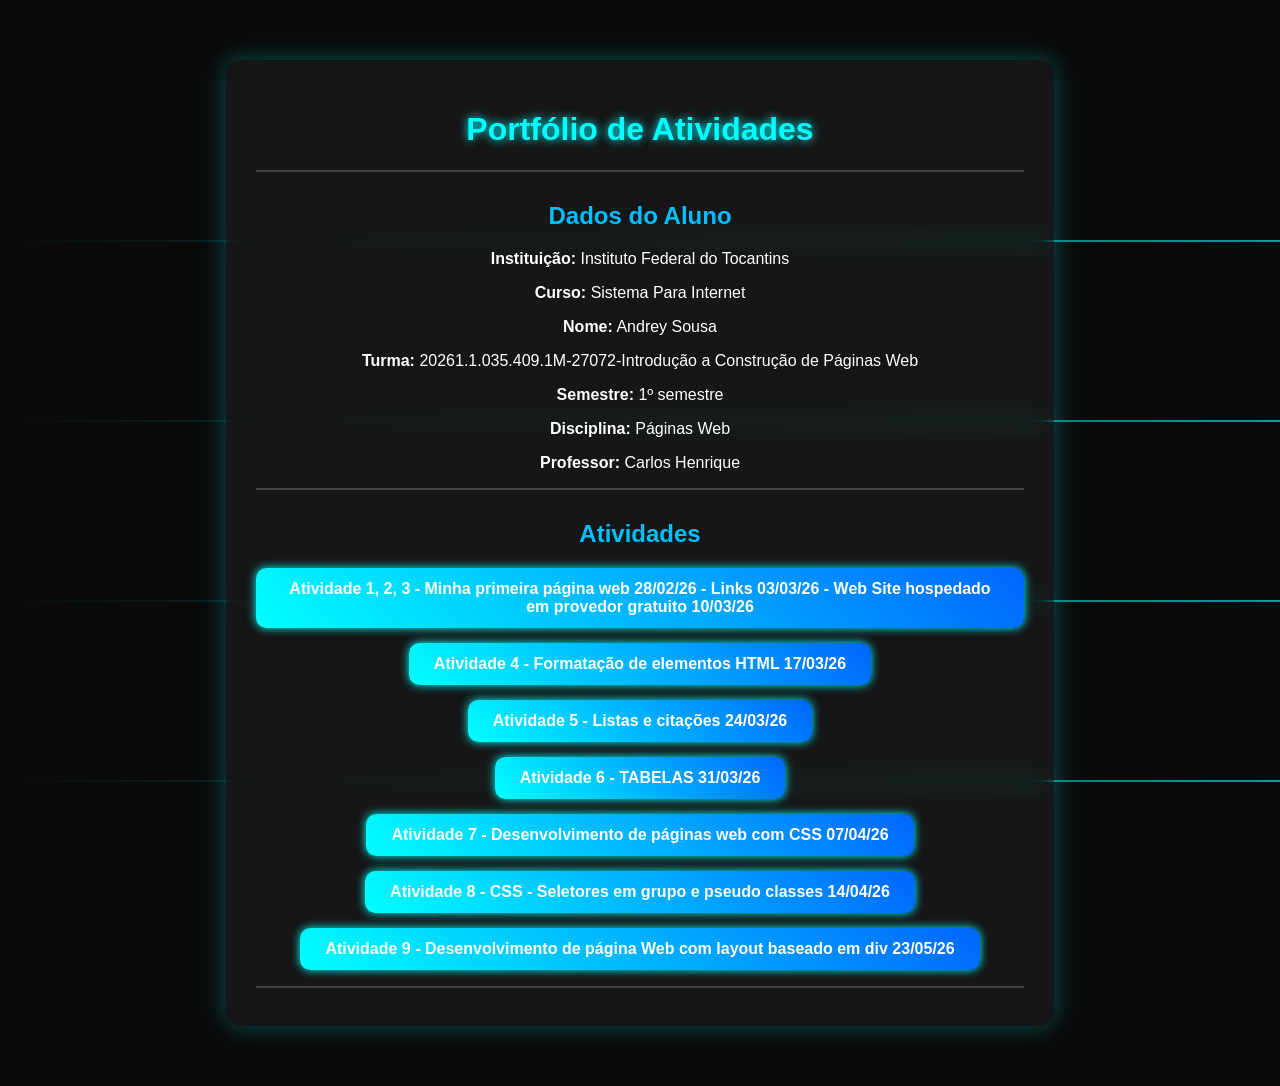
==== index.html @ 86d2af99 "Fix HTML formatting and add missing activity link" ====
<!DOCTYPE html>
<html lang="pt-br">
<head>
    
    <title>Portfólio de Atividades</title>

    <style>
        body {
            margin: 0;
            font-family: Arial, sans-serif;
            color: white;
            background: #0a0a0a;
            overflow-x: hidden;
        }
        .background {
            position: fixed;
            width: 100%;
            height: 100%;
            z-index: -1;
            overflow: hidden;
        }

        .linha {
            position: absolute;
            width: 200%;
            height: 2px;
            background: linear-gradient(90deg, transparent, #00ffff, transparent);
            animation: mover 6s linear infinite;
            opacity: 0.6;
        }

        .linha:nth-child(1) { top: 20%; animation-delay: 0s; }
        .linha:nth-child(2) { top: 40%; animation-delay: 2s; }
        .linha:nth-child(3) { top: 60%; animation-delay: 4s; }
        .linha:nth-child(4) { top: 80%; animation-delay: 1s; }

        @keyframes mover {
            from { transform: translateX(-50%); }
            to { transform: translateX(0%); }
        }

        .container {
            width: 60%;
            margin: 60px auto;
            padding: 30px;
            border-radius: 15px;
            text-align: center;

            background: rgba(255, 255, 255, 0.05);
            backdrop-filter: blur(12px);

            box-shadow: 0 0 25px rgba(0, 255, 255, 0.3);
        }

        h1 {
            color: #00ffff;
            text-shadow: 0 0 10px #00ffff;
        }

        h2 {
            margin-top: 30px;
            color: #00bfff;
        }

        hr {
            border: 1px solid rgba(255,255,255,0.2);
        }

        ul {
            list-style: none;
            padding: 0;
        }

        li {
            margin: 15px 0;
        }

        a {
            display: inline-block;
            padding: 12px 25px;
            background: linear-gradient(45deg, #00ffff, #0066ff);
            color: white;
            text-decoration: none;
            border-radius: 10px;
            font-weight: bold;
            transition: 0.3s;
            box-shadow: 0 0 10px #00ffff;
        }

        a:hover {
            transform: scale(1.08);
            box-shadow: 0 0 20px #00ffff;
        }

        footer {
            margin-top: 20px;
            font-size: 14px;
            color: #aaa;
        }
    </style>
</head>

<body>

    <div class="background">
        <div class="linha"></div>
        <div class="linha"></div>
        <div class="linha"></div>
        <div class="linha"></div>
    </div>

    <div class="container">

        <h1> Portfólio de Atividades</h1>

        <hr>

        <h2> Dados do Aluno</h2>
        <p><strong>Instituição:</strong> Instituto Federal do Tocantins</p>
        <p><strong>Curso:</strong> Sistema Para Internet</p>
        <p><strong>Nome:</strong> Andrey Sousa</p>
        <p><strong>Turma:</strong> 20261.1.035.409.1M-27072-Introdução a Construção de Páginas Web</p>
        <p><strong>Semestre:</strong> 1º semestre</p>
        <p><strong>Disciplina:</strong> Páginas Web</p>
        <p><strong>Professor:</strong> Carlos Henrique</p>

        <hr>

        <h2> Atividades</h2>

        <ul>
           
            <li><a href="https://dryzinm.github.io/Site_Horizon/" target="_blank" rel="noopener noreferrer">Atividade 1, 2, 3 - Minha primeira página web 28/02/26 - Links 03/03/26 - Web Site hospedado em provedor gratuito 10/03/26 

            <li><a href="https://dryzinm.github.io/site-cinema-gran-turismo/" target="_blank" rel="noopener noreferrer">Atividade 4 - Formatação de elementos HTML 17/03/26</a></li>

            <li><a href="https://dryzinm.github.io/Evo-Tec-Redes-Comp/" target="_blank" rel="noopener noreferrer">Atividade 5 - Listas e citações 24/03/26</a></li>

            <li><a href="https://dryzinm.github.io/Loja-Virtual-Tech/" target="_blank" rel="noopener noreferrer">Atividade 6 - TABELAS 31/03/26</a></li>

            <li><a href="https://dryzinm.github.io/Site-Volei-/" target="_blank" rel="nooperner noreferrer">Atividade 7 - Desenvolvimento de páginas web com CSS 07/04/26</a></li>
                
            <li><a href="https://dryzinm.github.io/Site-ForzaMotorsport/" target="_blank" rel="nooperner noreferrer">Atividade 8 - CSS - Seletores em grupo e pseudo classes 14/04/26</a></li>

            <li><a href="https://dryzinm.github.io/Universo-Gamer/" target"_blank" rel="nooperner noreferrer"> Atividade 9 - Desenvolvimento de página Web com layout baseado em div 23/05/26</a></li>
                
        </ul>

        <hr>

       
    </div>

</body>
</html>
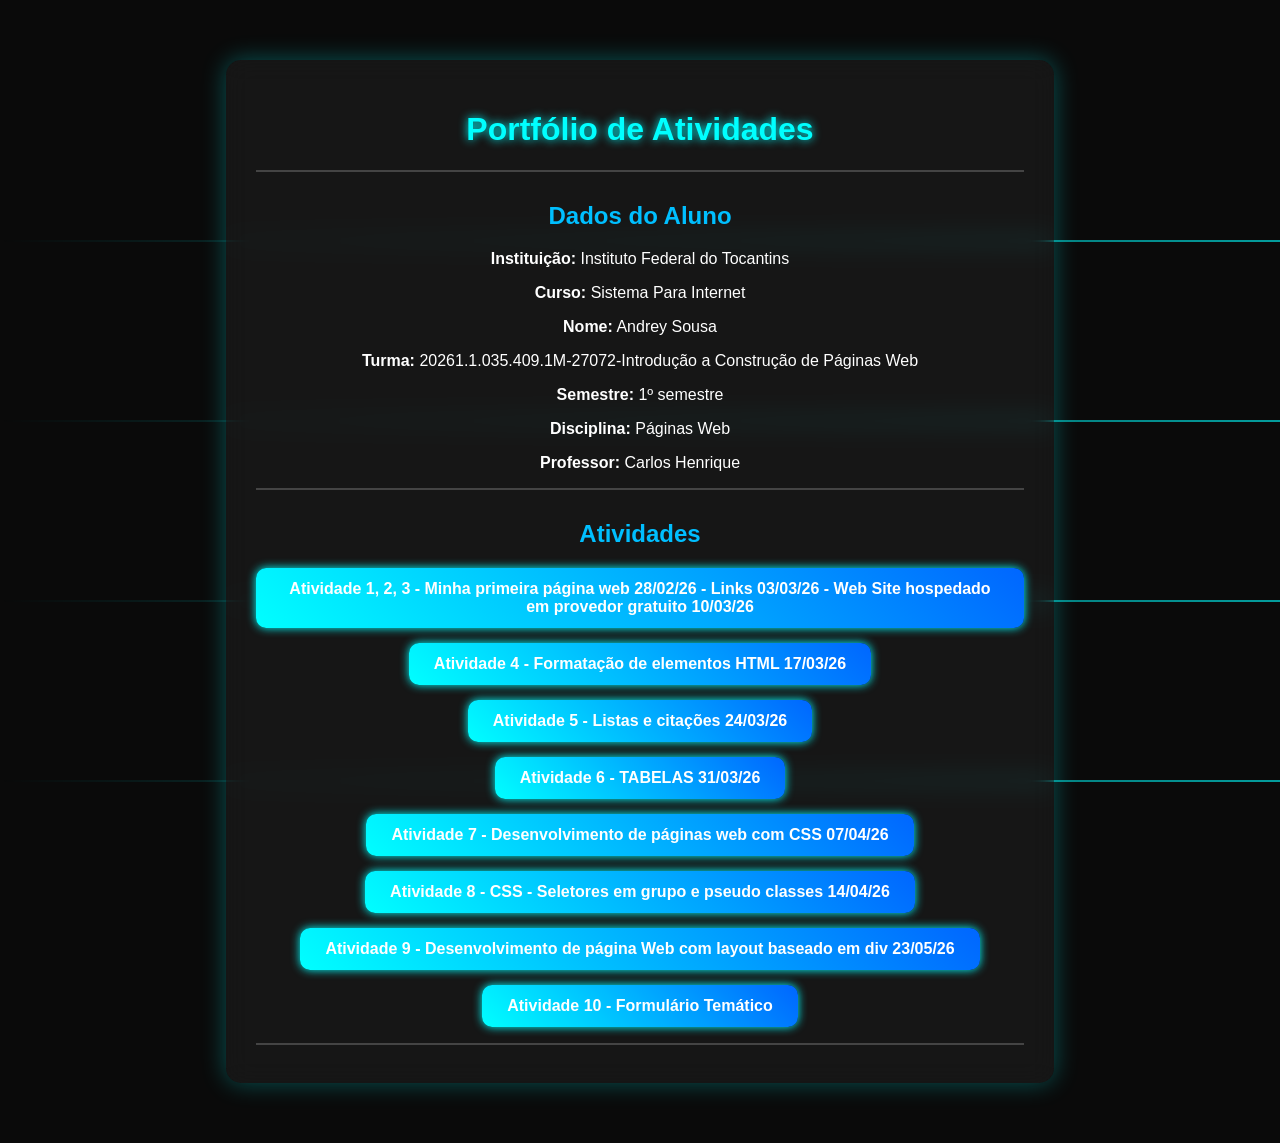
==== commit ab821485: "Fix HTML formatting and add new activities" ====
--- a/index.html
+++ b/index.html
@@ -142,8 +142,9 @@
                 
             <li><a href="https://dryzinm.github.io/Site-ForzaMotorsport/" target="_blank" rel="nooperner noreferrer">Atividade 8 - CSS - Seletores em grupo e pseudo classes 14/04/26</a></li>
 
-            <li><a href="https://dryzinm.github.io/Universo-Gamer/" target"_blank" rel="nooperner noreferrer"> Atividade 9 - Desenvolvimento de página Web com layout baseado em div 23/05/26</a></li>
-                
+            <li><a href="https://dryzinm.github.io/Universo-Gamer/" target="_blank" rel="nooperner noreferrer"> Atividade 9 - Desenvolvimento de página Web com layout baseado em div 23/05/26</a></li>
+
+            <li><a href="https://dryzinm.github.io/Anime-Vanguards/" target="_blank" rel="nooperner noreferrer"> Atividade 10 - Formulário Temático </a></li>
         </ul>
 
         <hr>
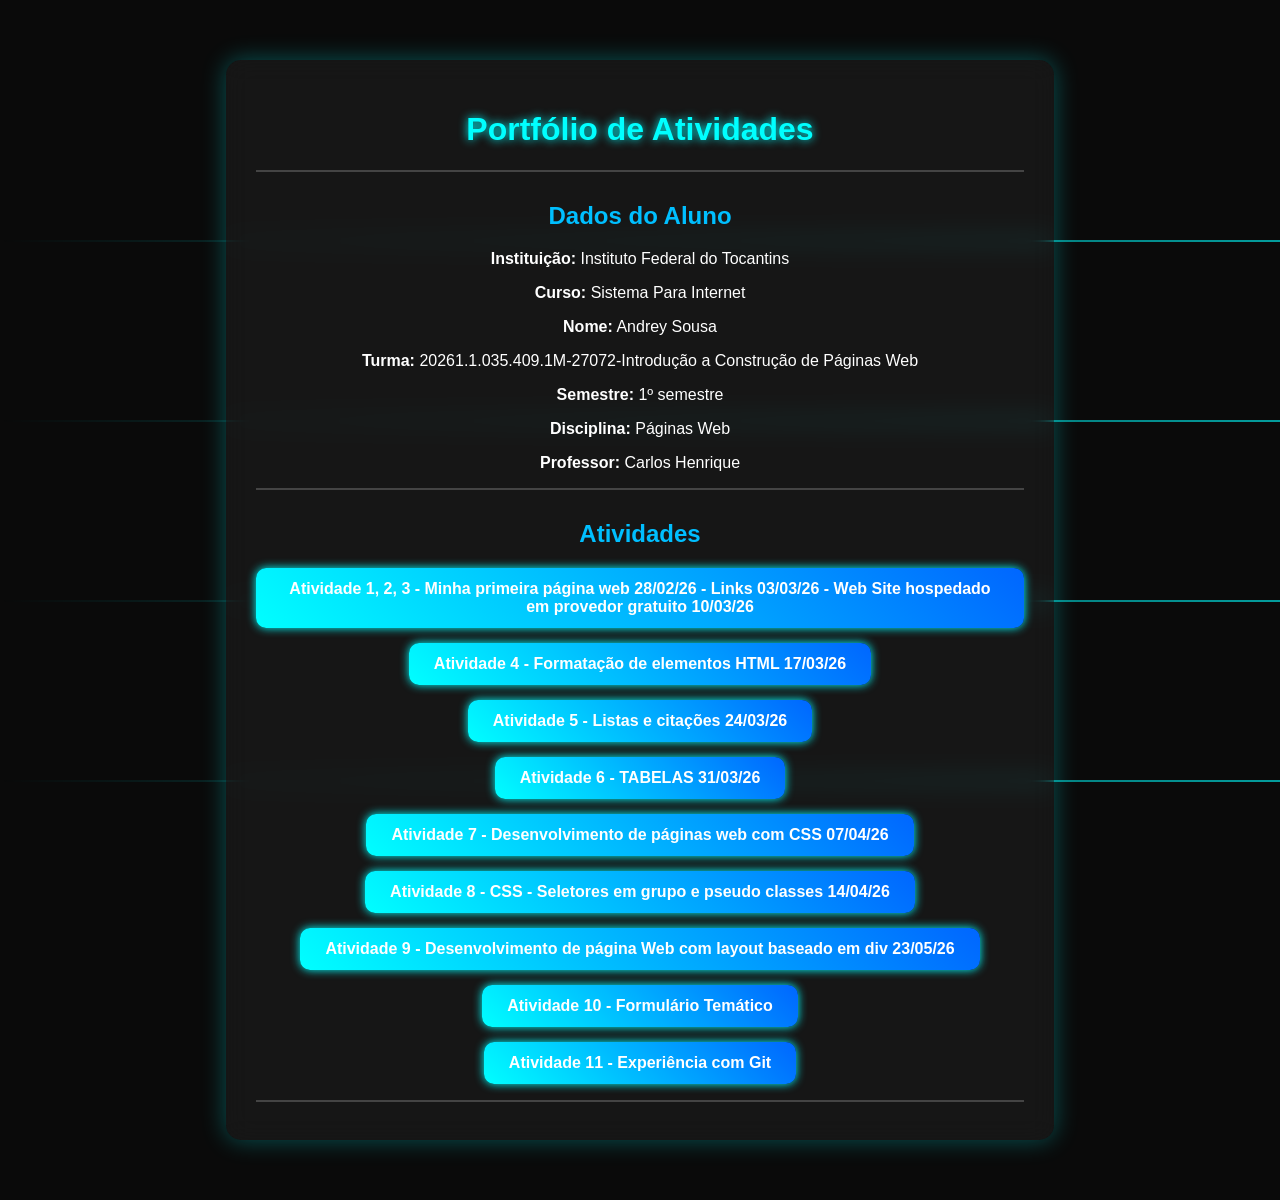
==== commit c32e0c26: "Adiciona página sobre experiência com Git" ====
--- a/index.html
+++ b/index.html
@@ -145,6 +145,8 @@
             <li><a href="https://dryzinm.github.io/Universo-Gamer/" target="_blank" rel="nooperner noreferrer"> Atividade 9 - Desenvolvimento de página Web com layout baseado em div 23/05/26</a></li>
 
             <li><a href="https://dryzinm.github.io/Anime-Vanguards/" target="_blank" rel="nooperner noreferrer"> Atividade 10 - Formulário Temático </a></li>
+
+            <li><a href="1606/experiencia-git.html" target="_blank" rel="nooperner noreferrer"> Atividade 11 - Experiência com Git </a></li>
         </ul>
 
         <hr>
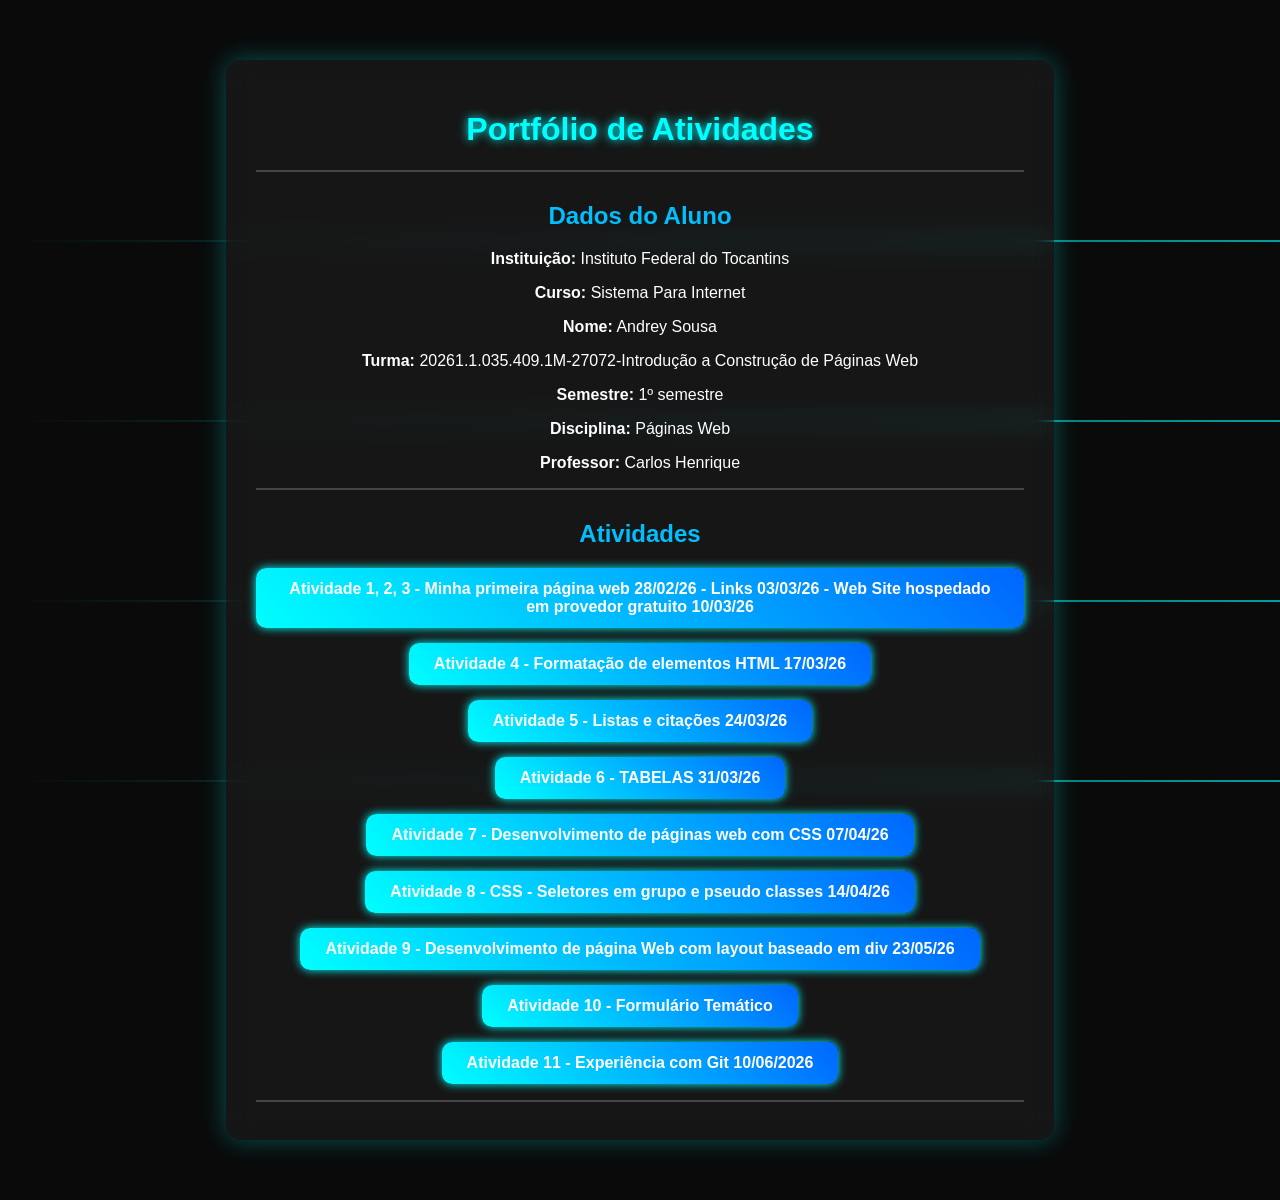
==== commit 79f65918: "Nova atividade adicionada" ====
--- a/index.html
+++ b/index.html
@@ -146,7 +146,7 @@
 
             <li><a href="https://dryzinm.github.io/Anime-Vanguards/" target="_blank" rel="nooperner noreferrer"> Atividade 10 - Formulário Temático </a></li>
 
-            <li><a href="1606/experiencia-git.html" target="_blank" rel="nooperner noreferrer"> Atividade 11 - Experiência com Git </a></li>
+            <li><a href="1606/experiencia-git.html" target="_blank" rel="nooperner noreferrer"> Atividade 11 - Experiência com Git 10/06/2026 </a></li>
         </ul>
 
         <hr>
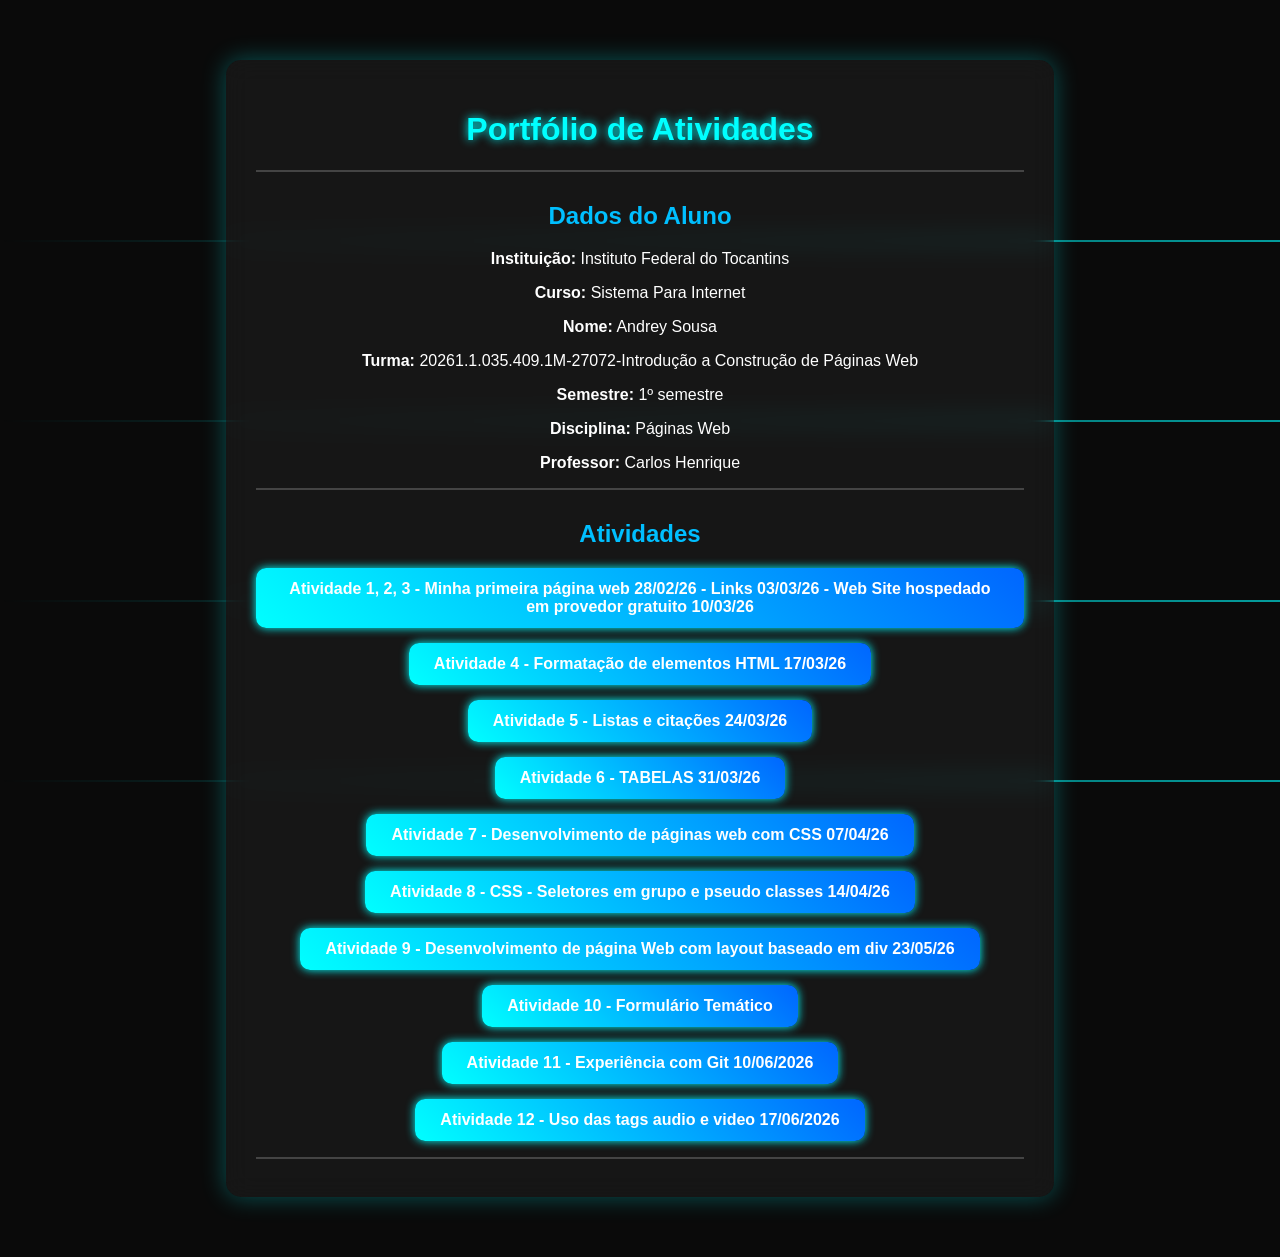
==== commit ec7c19ca: "Adicionado Link referente a Nova Atividade" ====
--- a/index.html
+++ b/index.html
@@ -147,6 +147,9 @@
             <li><a href="https://dryzinm.github.io/Anime-Vanguards/" target="_blank" rel="nooperner noreferrer"> Atividade 10 - Formulário Temático </a></li>
 
             <li><a href="1606/experiencia-git.html" target="_blank" rel="nooperner noreferrer"> Atividade 11 - Experiência com Git 10/06/2026 </a></li>
+
+            <li><a href="1906/index.html" target="_blank" rel="nooperner noreferrer"> Atividade 12 - Uso das tags audio e video 17/06/2026 </a></li>
+
         </ul>
 
         <hr>
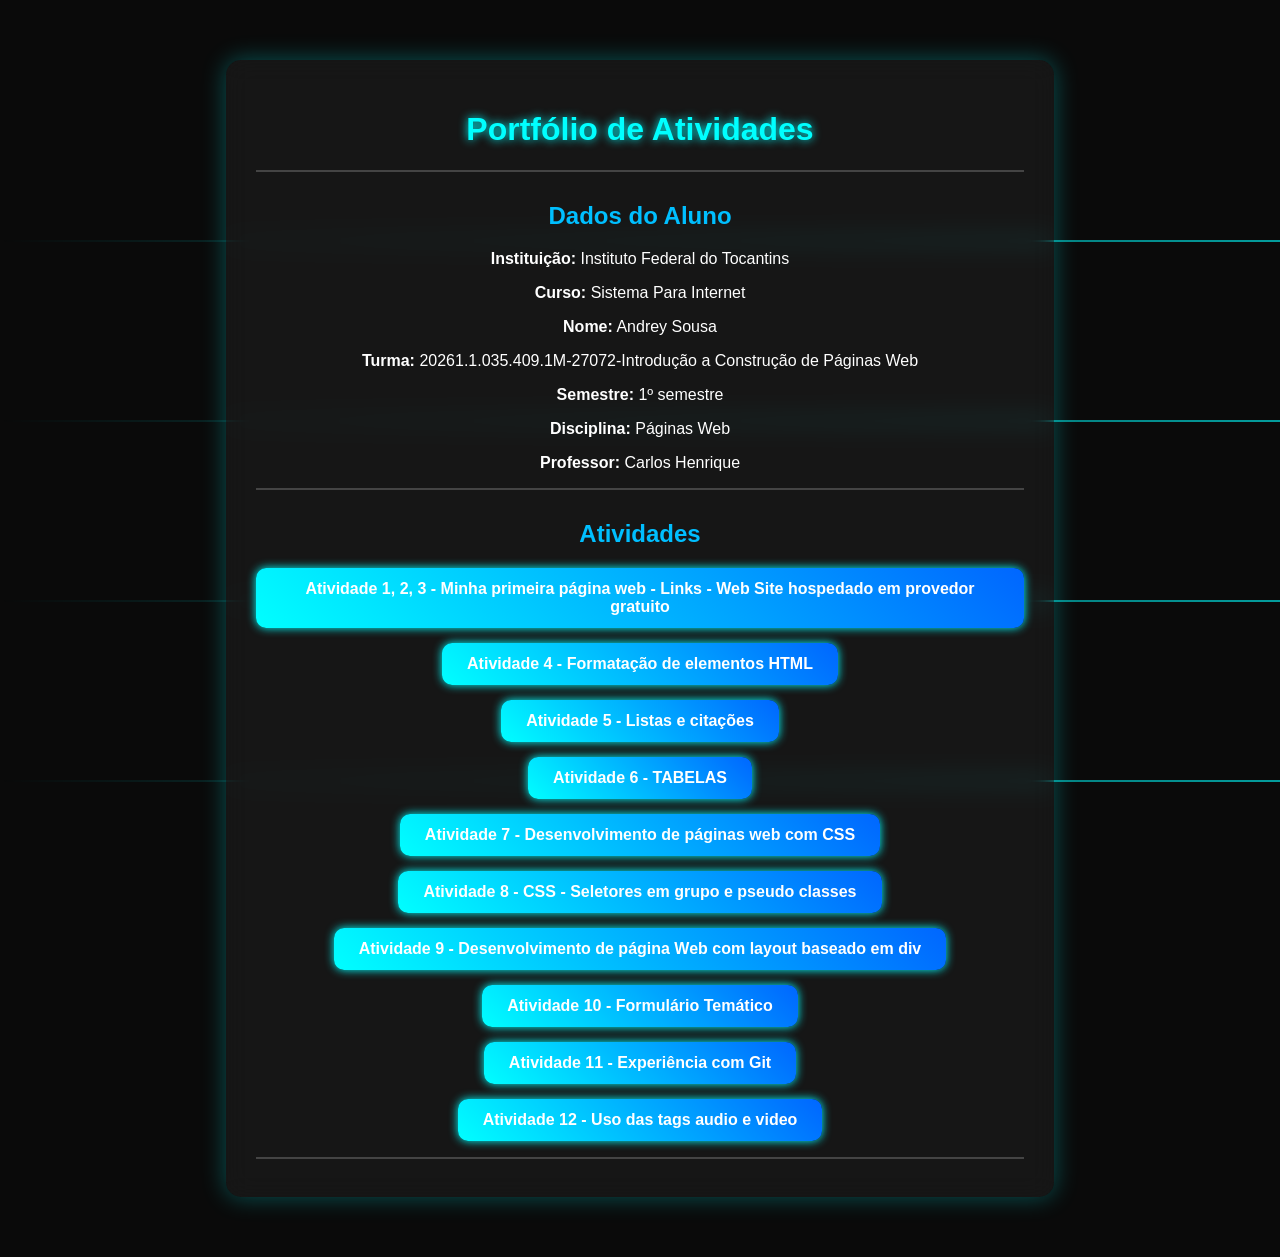
==== commit b9fa5ea7: "Edição de nomes nas tarefas" ====
--- a/index.html
+++ b/index.html
@@ -130,25 +130,25 @@
 
         <ul>
            
-            <li><a href="https://dryzinm.github.io/Site_Horizon/" target="_blank" rel="noopener noreferrer">Atividade 1, 2, 3 - Minha primeira página web 28/02/26 - Links 03/03/26 - Web Site hospedado em provedor gratuito 10/03/26 
+            <li><a href="https://dryzinm.github.io/Site_Horizon/" target="_blank" rel="noopener noreferrer">Atividade 1, 2, 3 - Minha primeira página web  - Links  - Web Site hospedado em provedor gratuito </a></li> 
 
-            <li><a href="https://dryzinm.github.io/site-cinema-gran-turismo/" target="_blank" rel="noopener noreferrer">Atividade 4 - Formatação de elementos HTML 17/03/26</a></li>
+            <li><a href="https://dryzinm.github.io/site-cinema-gran-turismo/" target="_blank" rel="noopener noreferrer">Atividade 4 - Formatação de elementos HTML </a></li>
 
-            <li><a href="https://dryzinm.github.io/Evo-Tec-Redes-Comp/" target="_blank" rel="noopener noreferrer">Atividade 5 - Listas e citações 24/03/26</a></li>
+            <li><a href="https://dryzinm.github.io/Evo-Tec-Redes-Comp/" target="_blank" rel="noopener noreferrer">Atividade 5 - Listas e citações </a></li>
 
-            <li><a href="https://dryzinm.github.io/Loja-Virtual-Tech/" target="_blank" rel="noopener noreferrer">Atividade 6 - TABELAS 31/03/26</a></li>
+            <li><a href="https://dryzinm.github.io/Loja-Virtual-Tech/" target="_blank" rel="noopener noreferrer">Atividade 6 - TABELAS </a></li>
 
-            <li><a href="https://dryzinm.github.io/Site-Volei-/" target="_blank" rel="nooperner noreferrer">Atividade 7 - Desenvolvimento de páginas web com CSS 07/04/26</a></li>
+            <li><a href="https://dryzinm.github.io/Site-Volei-/" target="_blank" rel="nooperner noreferrer">Atividade 7 - Desenvolvimento de páginas web com CSS </a></li>
                 
-            <li><a href="https://dryzinm.github.io/Site-ForzaMotorsport/" target="_blank" rel="nooperner noreferrer">Atividade 8 - CSS - Seletores em grupo e pseudo classes 14/04/26</a></li>
+            <li><a href="https://dryzinm.github.io/Site-ForzaMotorsport/" target="_blank" rel="nooperner noreferrer">Atividade 8 - CSS - Seletores em grupo e pseudo classes </a></li>
 
-            <li><a href="https://dryzinm.github.io/Universo-Gamer/" target="_blank" rel="nooperner noreferrer"> Atividade 9 - Desenvolvimento de página Web com layout baseado em div 23/05/26</a></li>
+            <li><a href="https://dryzinm.github.io/Universo-Gamer/" target="_blank" rel="nooperner noreferrer"> Atividade 9 - Desenvolvimento de página Web com layout baseado em div </a></li>
 
             <li><a href="https://dryzinm.github.io/Anime-Vanguards/" target="_blank" rel="nooperner noreferrer"> Atividade 10 - Formulário Temático </a></li>
 
-            <li><a href="1606/experiencia-git.html" target="_blank" rel="nooperner noreferrer"> Atividade 11 - Experiência com Git 10/06/2026 </a></li>
+            <li><a href="1606/experiencia-git.html" target="_blank" rel="nooperner noreferrer"> Atividade 11 - Experiência com Git  </a></li>
 
-            <li><a href="1906/index.html" target="_blank" rel="nooperner noreferrer"> Atividade 12 - Uso das tags audio e video 17/06/2026 </a></li>
+            <li><a href="1906/index.html" target="_blank" rel="nooperner noreferrer"> Atividade 12 - Uso das tags audio e video </a></li>
 
         </ul>
 
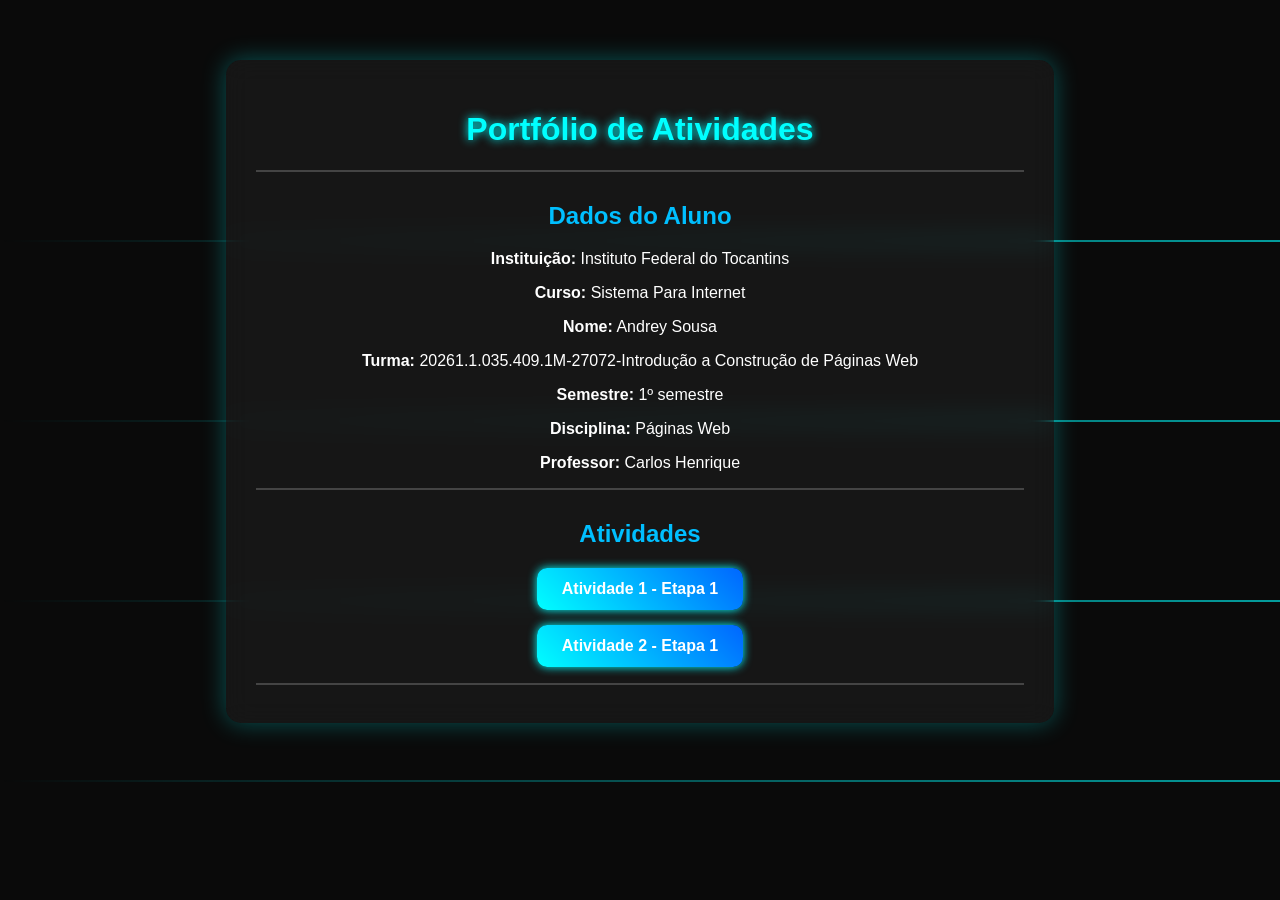
==== commit 39da47a5: "Revise portfolio activities and update links Updated the portfolio activities and links in index.htm" ====
--- a/index.html
+++ b/index.html
@@ -129,26 +129,10 @@
         <h2> Atividades</h2>
 
         <ul>
-           
-            <li><a href="https://dryzinm.github.io/Site_Horizon/" target="_blank" rel="noopener noreferrer">Atividade 1, 2, 3 - Minha primeira página web  - Links  - Web Site hospedado em provedor gratuito </a></li> 
+             
+            <li><a href="https://dryzinm.github.io/Site-ForzaMotorsport/" target="_blank" rel="nooperner noreferrer">Atividade 1 - Etapa 1 </a></li>
 
-            <li><a href="https://dryzinm.github.io/site-cinema-gran-turismo/" target="_blank" rel="noopener noreferrer">Atividade 4 - Formatação de elementos HTML </a></li>
-
-            <li><a href="https://dryzinm.github.io/Evo-Tec-Redes-Comp/" target="_blank" rel="noopener noreferrer">Atividade 5 - Listas e citações </a></li>
-
-            <li><a href="https://dryzinm.github.io/Loja-Virtual-Tech/" target="_blank" rel="noopener noreferrer">Atividade 6 - TABELAS </a></li>
-
-            <li><a href="https://dryzinm.github.io/Site-Volei-/" target="_blank" rel="nooperner noreferrer">Atividade 7 - Desenvolvimento de páginas web com CSS </a></li>
-                
-            <li><a href="https://dryzinm.github.io/Site-ForzaMotorsport/" target="_blank" rel="nooperner noreferrer">Atividade 8 - CSS - Seletores em grupo e pseudo classes </a></li>
-
-            <li><a href="https://dryzinm.github.io/Universo-Gamer/" target="_blank" rel="nooperner noreferrer"> Atividade 9 - Desenvolvimento de página Web com layout baseado em div </a></li>
-
-            <li><a href="https://dryzinm.github.io/Anime-Vanguards/" target="_blank" rel="nooperner noreferrer"> Atividade 10 - Formulário Temático </a></li>
-
-            <li><a href="1606/experiencia-git.html" target="_blank" rel="nooperner noreferrer"> Atividade 11 - Experiência com Git  </a></li>
-
-            <li><a href="1906/index.html" target="_blank" rel="nooperner noreferrer"> Atividade 12 - Uso das tags audio e video </a></li>
+            <li><a href="2008/index.html" target="_blank" rel="nooperner noreferrer"> Atividade 2 - Etapa 1 </a></li>
 
         </ul>
 
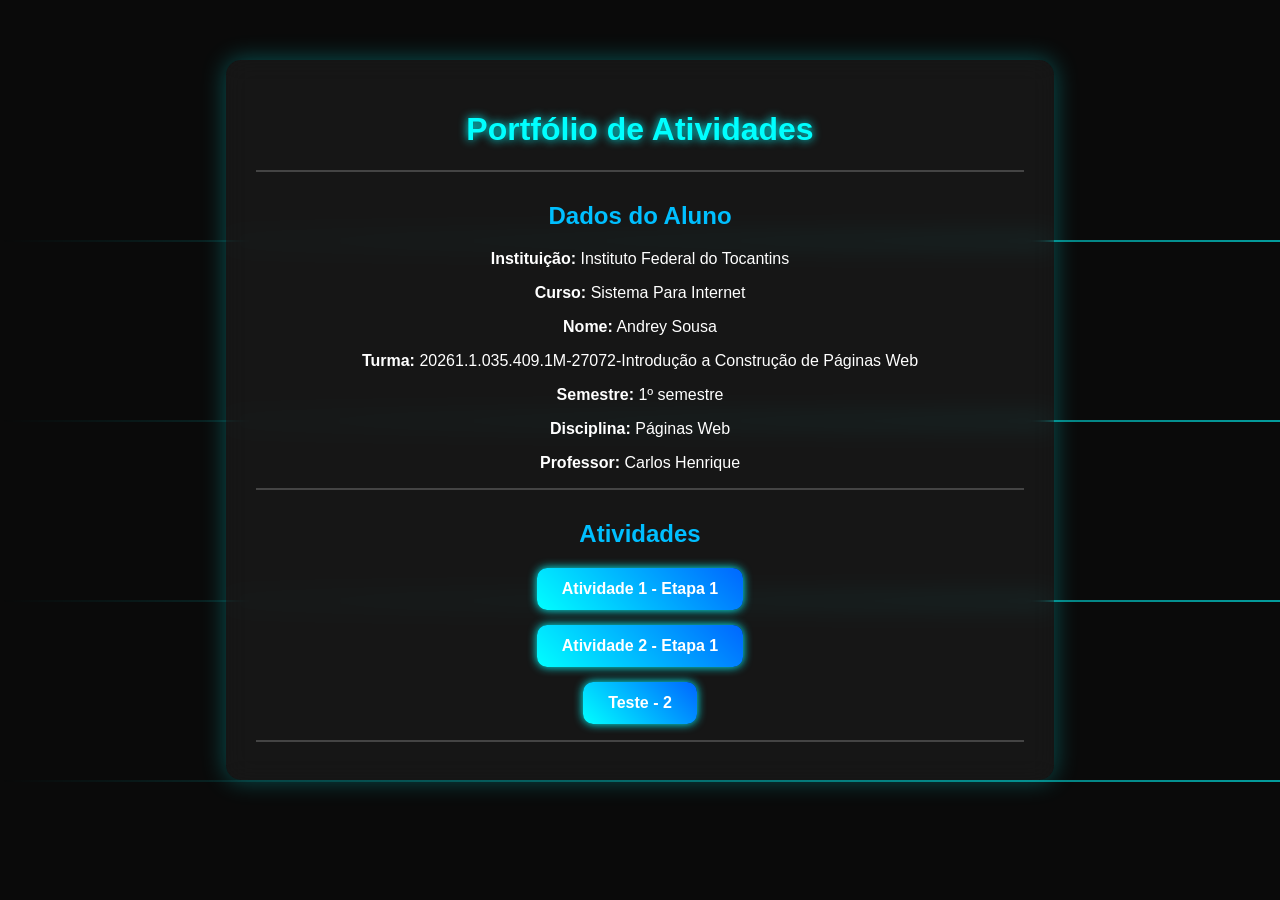
==== commit 8e5cbc8c: "Update index.html with new activity links Added a new activity link and updated the HTML structure." ====
--- a/index.html
+++ b/index.html
@@ -134,6 +134,8 @@
 
             <li><a href="2008/index.html" target="_blank" rel="nooperner noreferrer"> Atividade 2 - Etapa 1 </a></li>
 
+            <li><a href="1906/index.html" target="_blank" rel="nooperner noreferrer"> Teste - 2 </a></li>
+
         </ul>
 
         <hr>
